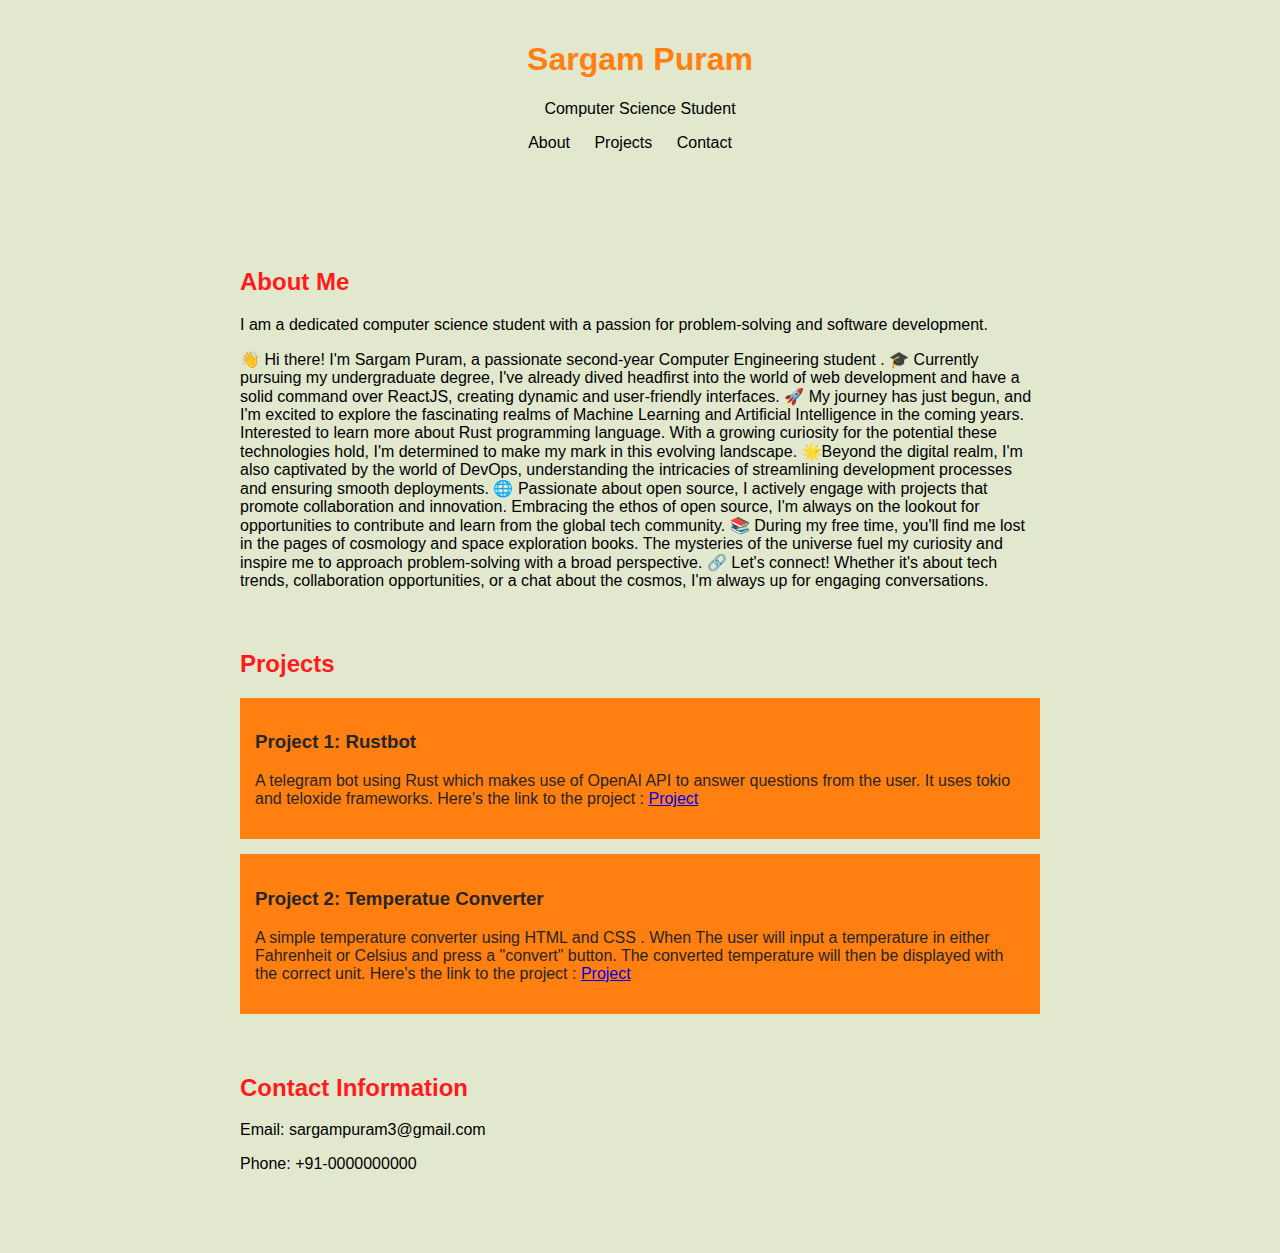
==== Level 1/Task 2/portfolio-website/index.html @ 6b95bc1f "Added tasks" ====
<!DOCTYPE html>
<html lang="en">
<head>
    <meta charset="UTF-8">
    <meta name="viewport" content="width=device-width, initial-scale=1.0">
    <link rel="stylesheet" href="styles.css">
    <title>Personal Portfolio</title>
</head>
<body>
    <div class="container">
        <header>
            <h1>Sargam Puram</h1>
            <p>Computer Science Student</p>
            <nav>
                <ul>
                    <li><a href="#about">About</a></li>
                    <li><a href="#projects">Projects</a></li>
                    <li><a href="#contact">Contact</a></li>
                </ul>
            </nav>
        </header>

        <section id="about">
            <h2>About Me</h2>
            <p>I am a dedicated computer science student with a passion for problem-solving and software development.</p>
            <p>👋 Hi there! I'm Sargam Puram, a passionate second-year Computer Engineering student .

                🎓 Currently pursuing my undergraduate degree, I've already dived headfirst into the world of web development and have a solid command over ReactJS, creating dynamic and user-friendly interfaces.
                
                🚀 My journey has just begun, and I'm excited to explore the fascinating realms of Machine Learning and Artificial Intelligence in the coming years. Interested to learn more about Rust programming language. With a growing curiosity for the potential these technologies hold, I'm determined to make my mark in this evolving landscape.
                
                🌟Beyond the digital realm, I'm also captivated by the world of DevOps, understanding the intricacies of streamlining development processes and ensuring smooth deployments.
                
                🌐 Passionate about open source, I actively engage with projects that promote collaboration and innovation. Embracing the ethos of open source, I'm always on the lookout for opportunities to contribute and learn from the global tech community.
                
                📚 During my free time, you'll find me lost in the pages of cosmology and space exploration books. The mysteries of the universe fuel my curiosity and inspire me to approach problem-solving with a broad perspective.
                
                🔗 Let's connect! Whether it's about tech trends, collaboration opportunities, or a chat about the cosmos, I'm always up for engaging conversations.</p>
        </section>

        <section id="projects">
            <h2>Projects</h2>
            <div class="project">
                <h3>Project 1: Rustbot</h3>
                <p>A telegram bot using Rust which makes use of OpenAI API to answer questions from the user. It uses tokio and teloxide frameworks. Here's the link to the project : <a href="//github.com/SargamPuram/rustbot">Project</a></p>
            </div>
            <div class="project">
                <h3>Project 2: Temperatue Converter</h3>
                <p>A simple temperature converter using HTML and CSS . When The user will input a temperature in either Fahrenheit or Celsius and press a "convert" button. The converted temperature will then be displayed with the correct unit. Here's the link to the project : <a href="https://github.com/SargamPuram/OIBSIP/tree/main/Level%201/Task%203/Temperature">Project</a></p>
            </div>
        </section>

        <section id="contact">
            <h2>Contact Information</h2>
            <p>Email: sargampuram3@gmail.com</p>
            <p>Phone: +91-0000000000</p>
        </section>
    </div>
</body>
</html>
---- Level 1/Task 2/portfolio-website/styles.css ----
body {
    font-family: 'Arial', sans-serif;
    background-color: #E2E8CE;
    color: #262626;
    margin: 0;
    padding: 0;
}

.container {
    max-width: 800px;
    margin: 0 auto;
    padding: 20px;
}

header {
    text-align: center;
    padding-bottom: 40px;
}

nav ul {
    list-style-type: none;
    padding: 0;
}

nav ul li {
    display: inline;
    margin-right: 20px;
}

nav ul li a {
    text-decoration: none;
    color: #010000;
}

section {
    margin: 60px 0;
}

h1 {
    color: #FF7F11;
}

h2, h3 {
    color: #FF1B1C;
}

p {
    color: #000000;
}

.project {
    background-color: #FF7F11;
    color: #262626;
    padding: 15px;
    margin-bottom: 15px;
}

.project h3 {
    color: #262626;
}

.project p {
    color: #262626;
}
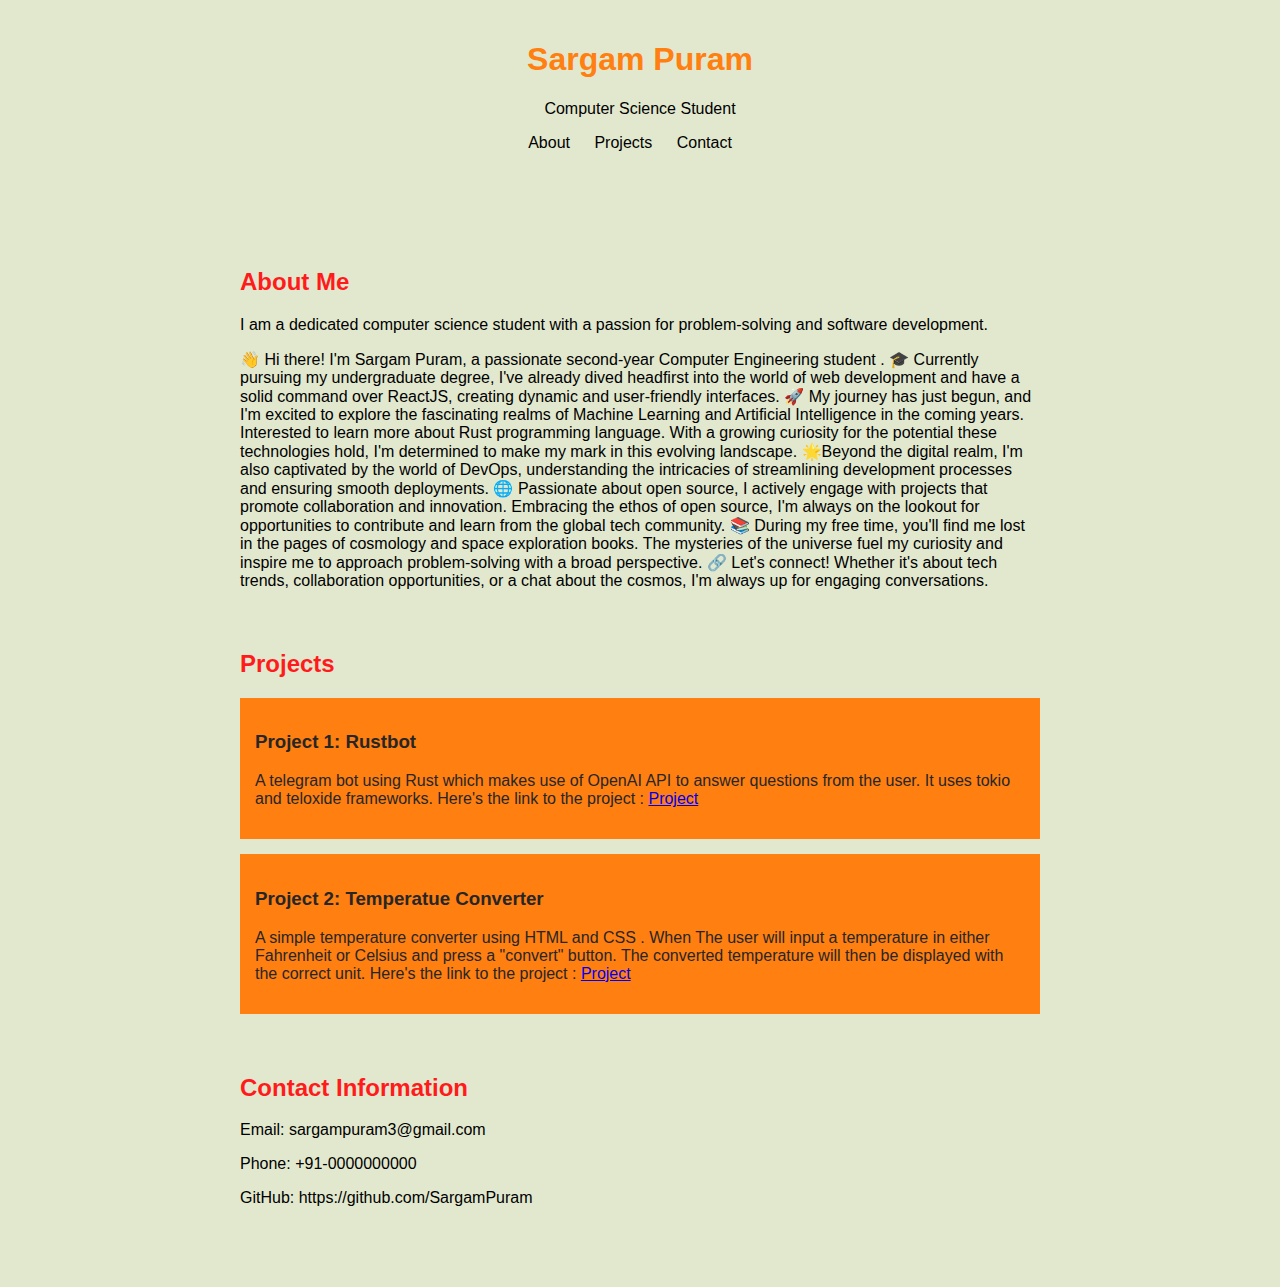
==== commit 8f17fdda: "Minor modifications" ====
--- a/Level 1/Task 2/portfolio-website/index.html
+++ b/Level 1/Task 2/portfolio-website/index.html
@@ -54,6 +54,7 @@
             <h2>Contact Information</h2>
             <p>Email: sargampuram3@gmail.com</p>
             <p>Phone: +91-0000000000</p>
+            <p>GitHub: https://github.com/SargamPuram</p>
         </section>
     </div>
 </body>
